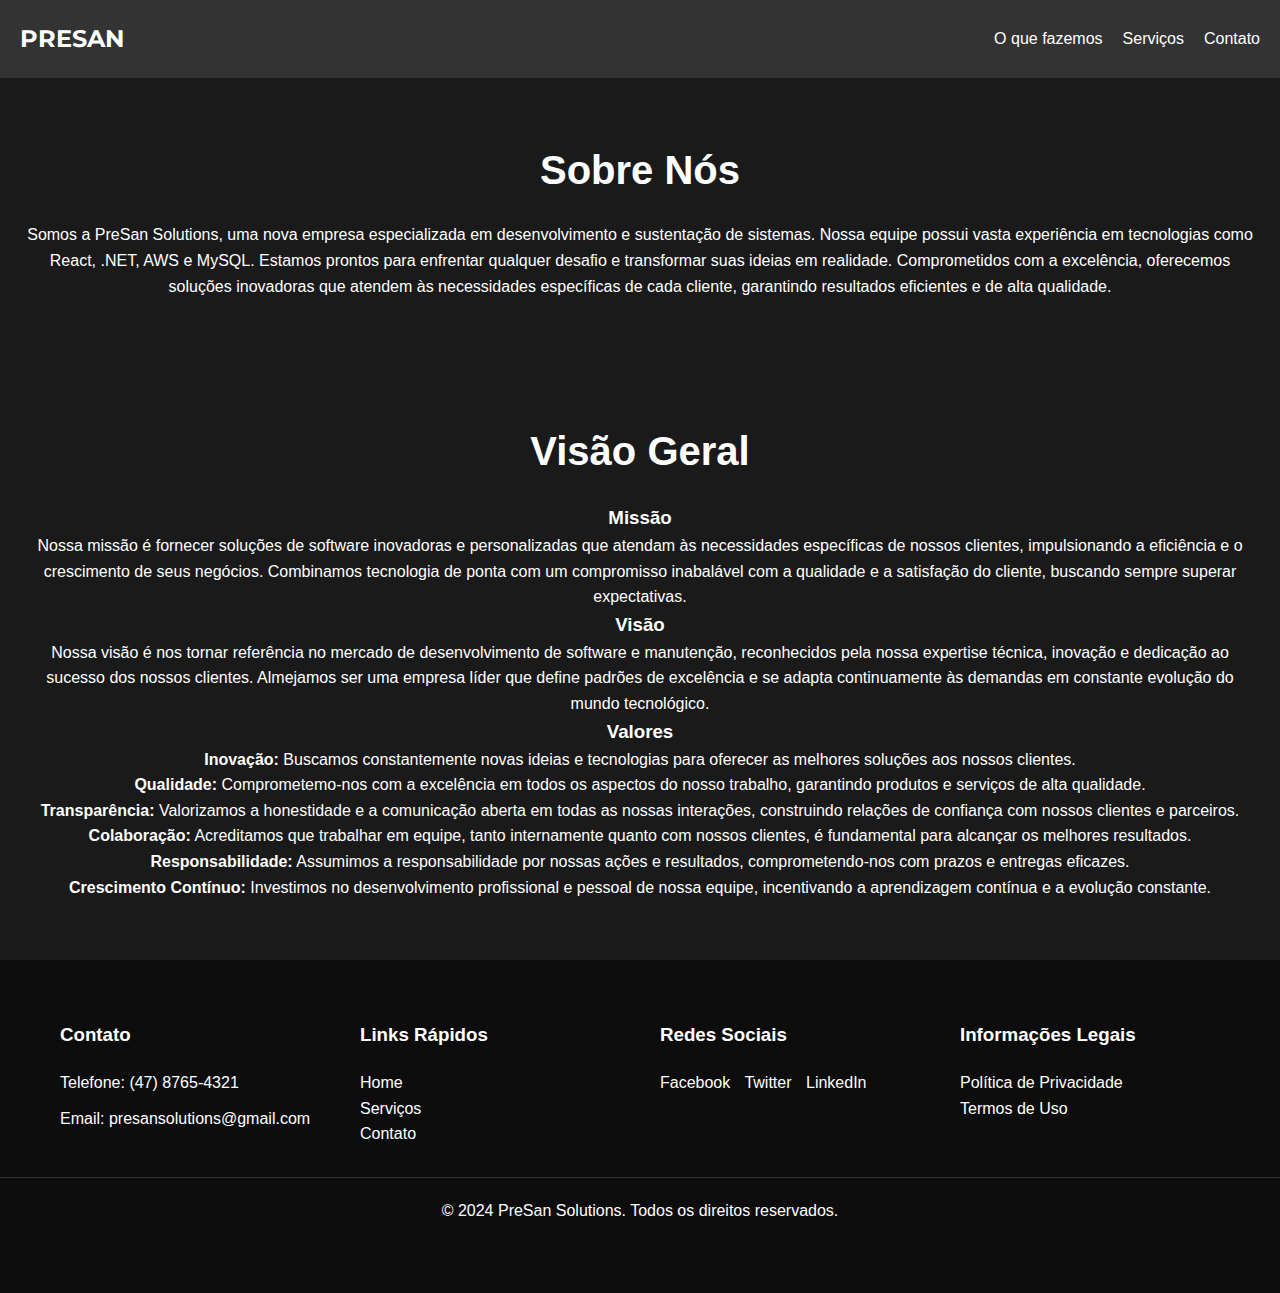
==== about.html @ 7deec788 "Criando página Sobre" ====
<!DOCTYPE html>
<html lang="pt-br">
<head>
    <meta charset="UTF-8">
    <meta name="viewport" content="width=device-width, initial-scale=1.0">
    <title>Sobre - PreSan Solutions</title>
    <link rel="stylesheet" href="styles.css">
    <script src="https://cdn.jsdelivr.net/npm/aos@2.3.4/dist/aos.js"></script>
</head>
<body>
    <header>
        <div class="logo">
             PRESAN
        </div>
        <nav>
            <ul class="nav-links">
                <li><a href="index.html#hero">O que fazemos</a></li>
                <li><a href="index.html#services">Serviços</a></li>
                <li><a href="index.html#contact">Contato</a></li>
            </ul>
            <div class="hamburger">
                <div class="line"></div>
                <div class="line"></div>
                <div class="line"></div>
            </div>
        </nav>
    </header>

    <section id="about" class="about-section" data-aos="fade-up">
        <h2>Sobre Nós</h2>
        <p>Somos a PreSan Solutions, uma nova empresa especializada em desenvolvimento e sustentação de sistemas. Nossa equipe possui vasta experiência em tecnologias como React, .NET, AWS e MySQL. Estamos prontos para enfrentar qualquer desafio e transformar suas ideias em realidade. Comprometidos com a excelência, oferecemos soluções inovadoras que atendem às necessidades específicas de cada cliente, garantindo resultados eficientes e de alta qualidade.</p>
    </section>

    <section id="visao-geral" class="about-section" data-aos="fade-up">
        <h2>Visão Geral</h2>
        <h3>Missão</h3>
        <p>Nossa missão é fornecer soluções de software inovadoras e personalizadas que atendam às necessidades específicas de nossos clientes, impulsionando a eficiência e o crescimento de seus negócios. Combinamos tecnologia de ponta com um compromisso inabalável com a qualidade e a satisfação do cliente, buscando sempre superar expectativas.</p>
        
        <h3>Visão</h3>
        <p>Nossa visão é nos tornar referência no mercado de desenvolvimento de software e manutenção, reconhecidos pela nossa expertise técnica, inovação e dedicação ao sucesso dos nossos clientes. Almejamos ser uma empresa líder que define padrões de excelência e se adapta continuamente às demandas em constante evolução do mundo tecnológico.</p>
        
        <h3>Valores</h3>
        <ul>
            <li><strong>Inovação:</strong> Buscamos constantemente novas ideias e tecnologias para oferecer as melhores soluções aos nossos clientes.</li>
            <li><strong>Qualidade:</strong> Comprometemo-nos com a excelência em todos os aspectos do nosso trabalho, garantindo produtos e serviços de alta qualidade.</li>
            <li><strong>Transparência:</strong> Valorizamos a honestidade e a comunicação aberta em todas as nossas interações, construindo relações de confiança com nossos clientes e parceiros.</li>
            <li><strong>Colaboração:</strong> Acreditamos que trabalhar em equipe, tanto internamente quanto com nossos clientes, é fundamental para alcançar os melhores resultados.</li>
            <li><strong>Responsabilidade:</strong> Assumimos a responsabilidade por nossas ações e resultados, comprometendo-nos com prazos e entregas eficazes.</li>
            <li><strong>Crescimento Contínuo:</strong> Investimos no desenvolvimento profissional e pessoal de nossa equipe, incentivando a aprendizagem contínua e a evolução constante.</li>
        </ul>
    </section>

    <footer>
        <div class="container" data-aos="fade-up">
            <div>
                <h3>Contato</h3>
                <p>Telefone: (47) 8765-4321</p>
                <p>Email: presansolutions@gmail.com</p>
            </div>
            <div>
                <h3>Links Rápidos</h3>
                <ul>
                    <li><a href="index.html#home">Home</a></li>
                    <li><a href="index.html#services">Serviços</a></li>
                    <li><a href="index.html#contact">Contato</a></li>
                </ul>
            </div>
            <div>
                <h3>Redes Sociais</h3>
                <p class="social">
                    <a href="#">Facebook</a>
                    <a href="#">Twitter</a>
                    <a href="#">LinkedIn</a>
                </p>
            </div>
            <div>
                <h3>Informações Legais</h3>
                <ul>
                    <li><a href="#privacy">Política de Privacidade</a></li>
                    <li><a href="#terms">Termos de Uso</a></li>
                </ul>
            </div>
        </div>
        <div class="credits">
            <p>© 2024 PreSan Solutions. Todos os direitos reservados.</p>
        </div>
    </footer>
    <script>
        AOS.init();
    </script>
</body>
</html>
---- styles.css ----
@import url('https://fonts.googleapis.com/css2?family=Montserrat:ital,wght@0,100..900;1,100..900&display=swap');


* {
    margin: 0;
    padding: 0;
    box-sizing: border-box;
}

body {
    font-family: Arial, sans-serif;
    line-height: 1.6;
    color: #fff;
    background: url('https://images.pexels.com/photos/3183183/pexels-photo-3183183.jpeg') no-repeat center center fixed;
    background-size: cover;
    position: relative;
}

body::before {
    content: '';
    position: absolute;
    top: 0;
    left: 0;
    width: 100%;
    height: 100%;
    background-color: rgba(0, 0, 0, 0.5); /* Ajuste a opacidade conforme necessário */
    z-index: 1;
}

header, .hero-section, .services-section, .about-section, .contact-section, footer {
    position: relative;
    z-index: 2;
}

header {
    display: flex;
    justify-content: space-between;
    align-items: center;
    padding: 20px;
    background-color: #333;
}

.logo img {
    height: 100px; /* Aumenta o tamanho da logo */
}

.logo {
    font-family: 'Montserrat', sans-serif;
    font-weight: 700;
    font-size: 1.5rem;
}

nav {
    display: flex;
    align-items: center;
}

.nav-links {
    display: flex;
    list-style: none;
}

.nav-links li {
    margin-left: 20px;
}

.nav-links li a {
    color: white;
    text-decoration: none;
}

.hamburger {
    display: none;
    flex-direction: column;
    cursor: pointer;
}

.hamburger .line {
    width: 25px;
    height: 3px;
    background: white;
    margin: 5px;
}

/* Responsivo */
@media (max-width: 768px) {
    .nav-links {
        display: none;
        flex-direction: column;
        width: 100%;
        position: absolute;
        top: 60px;
        left: 0;
        background-color: #333;
    }

    .nav-links.open {
        display: flex;
    }

    .nav-links li {
        margin: 15px 0;
    }

    .hamburger {
        display: flex;
    }
}

ul {
    list-style: none; /* Adiciona esta linha */
}

.hero-section {
    display: flex;
    flex-direction: column;
    align-items: center;
    justify-content: center;
    height: 100vh;
    text-align: center;
    padding: 40px 20px;
}

.hero-content {
    max-width: 800px;
    text-align: center;
}

.hero-content h1 {
    font-size: 2.5rem;
    margin-bottom: 20px;
}

.hero-content p {
    font-size: 1.25rem;
    margin-bottom: 20px;
}

.cta-button {
    display: inline-block;
    padding: 10px 20px;
    background-color: rgba(255, 0, 0, 0.7);
    color: white;
    text-decoration: none;
    border-radius: 5px;
    transition: background-color 0.3s, opacity 0.3s;
}

.cta-button:hover {
    background-color: rgba(255, 0, 0, 1);
}

.services-section,
.about-section,
.contact-section {
    padding: 60px 20px;
    text-align: center;
    background-color: #1a1a1a;
}

.services-section h2,
.about-section h2,
.contact-section h2 {
    font-size: 2.5rem;
    margin-bottom: 20px;
}

.service-list {
    display: flex;
    flex-wrap: wrap;
    justify-content: center;
}

.service {
    flex: 1 1 45%;
    margin: 10px;
    background-color: #333;
    padding: 20px;
    border-radius: 5px;
    text-align: center;
}

.service-icon {
    width: 50px;
    height: 50px;
    margin-bottom: 10px;
}

form {
    max-width: 600px;
    margin: 0 auto;
    display: flex;
    flex-direction: column;
}

form label {
    margin-bottom: 5px;
}

form input,
form textarea {
    margin-bottom: 20px;
    padding: 10px;
    border: 1px solid #ccc;
    border-radius: 5px;
}

form button {
    padding: 10px 20px;
    background-color: #007BFF;
    color: white;
    border: none;
    border-radius: 5px;
    cursor: pointer;
    transition: background-color 0.3s;
}

form button:hover {
    background-color: #0056b3;
}

#typed-text {
    font-size: 2.5rem;
    margin-bottom: 20px;
}

.services_icon {
    width: 50px; /* Ajuste o tamanho conforme necessário */
    height: 50px;
    fill: #1E90FF; /* Cor padrão */
}

.dropdown {
    position: relative;
    display: inline-block;
}

.dropdown-content {
    display: none;
    position: absolute;
    background-color: #333;
    min-width: 160px;
    box-shadow: 0px 8px 16px 0px rgba(0,0,0,0.2);
    z-index: 1;
}

.dropdown-content a {
    color: white;
    padding: 12px 16px;
    text-decoration: none;
    display: block;
    text-align: left;
}

.dropdown-content a:hover {
    background-color: #111;
}

.dropdown:hover .dropdown-content {
    display: block;
}

.dropbtn {
    background-color: inherit;
    color: white;
    border: none;
    outline: none;
    cursor: pointer;
    padding: 14px 16px;
    font-size: 16px;
}

#digital-solutions {
    position: relative;
    overflow: hidden;
    text-align: center;
    padding: 60px 0;
    background-color: rgb(255, 255, 255) !important; /* Fundo branco para a seção */
    min-height: 600px; /* Altura mínima aumentada */
    display: flex;
    align-items: center;
    justify-content: center;
}
    
  
  #particles-js {
    position: absolute;
    width: 100%;
    height: 100%;
    top: 0;
    left: 0;
    z-index: 1;
    background-color: rgb(255, 255, 255) !important;
  }
  
  #digital-solutions .content {
    position: relative;
    z-index: 2;
    color: black; /* Texto preto para contraste com fundo branco */
  }

  #digital-solutions .content h2 {
    font-size: 2.5rem; /* Tamanho da fonte maior */
  }
  
  #digital-solutions .icons {
    display: flex;
    justify-content: center;
    gap: 60px;
    margin-top: 20px;
    
  }
  
  #digital-solutions .icons img {
    width: 100px; /* Aumenta o tamanho dos ícones */
    height: 100px; /* Aumenta o tamanho dos ícones */
    filter: grayscale(100%); /* Aplica a cor cinza */
    opacity: 0.7; /* Ajusta a opacidade para dar impressão de sobreposição */
  }

  footer {
    background-color: #0d0d0d;
    color: #fff;
    padding: 40px 0;
  }

  footer .container {
    max-width: 1200px;
    margin: auto;
    display: flex;
    flex-wrap: wrap;
    justify-content: space-between;
  }

  footer .container div {
    flex: 1;
    min-width: 250px;
    padding: 20px;
  }

  footer h3 {
    margin-bottom: 20px;
  }

  footer p, footer ul, footer a {
    color: #fff;
    text-decoration: none;
    margin: 0 0 10px;
  }

  footer ul {
    list-style: none;
    padding: 0;
  }

  footer .social a {
    margin-right: 10px;
  }

  footer .credits {
    text-align: center;
    padding: 20px;
    border-top: 1px solid #333;
}

.service-details {
    display: none;
    transition: max-height 0.5s ease-out;
}

.service.open .service-details {
    display: block;
}

.read-more-btn {
    background-color: #007BFF;
    color: white;
    border: none;
    padding: 10px 20px;
    cursor: pointer;
    border-radius: 5px;
    margin-top: 10px;
    transition: background-color 0.3s;
}

.read-more-btn:hover {
    background-color: #0056b3;
}

/* ROLER DOS SERVICOS */

.service-list .service:nth-child(n+5) {
    display: none;
}

.service-list.expanded .service:nth-child(n+5) {
    display: flex;
    flex-wrap: wrap;
    justify-content: center;
}

.toggle-services-btn {
    background-color: #007BFF;
    color: white;
    border: none;
    padding: 10px 20px;
    cursor: pointer;
    border-radius: 5px;
    margin-top: 10px;
    transition: background-color 0.3s;
}

.toggle-services-btn:hover {
    background-color: #0056b3;
}
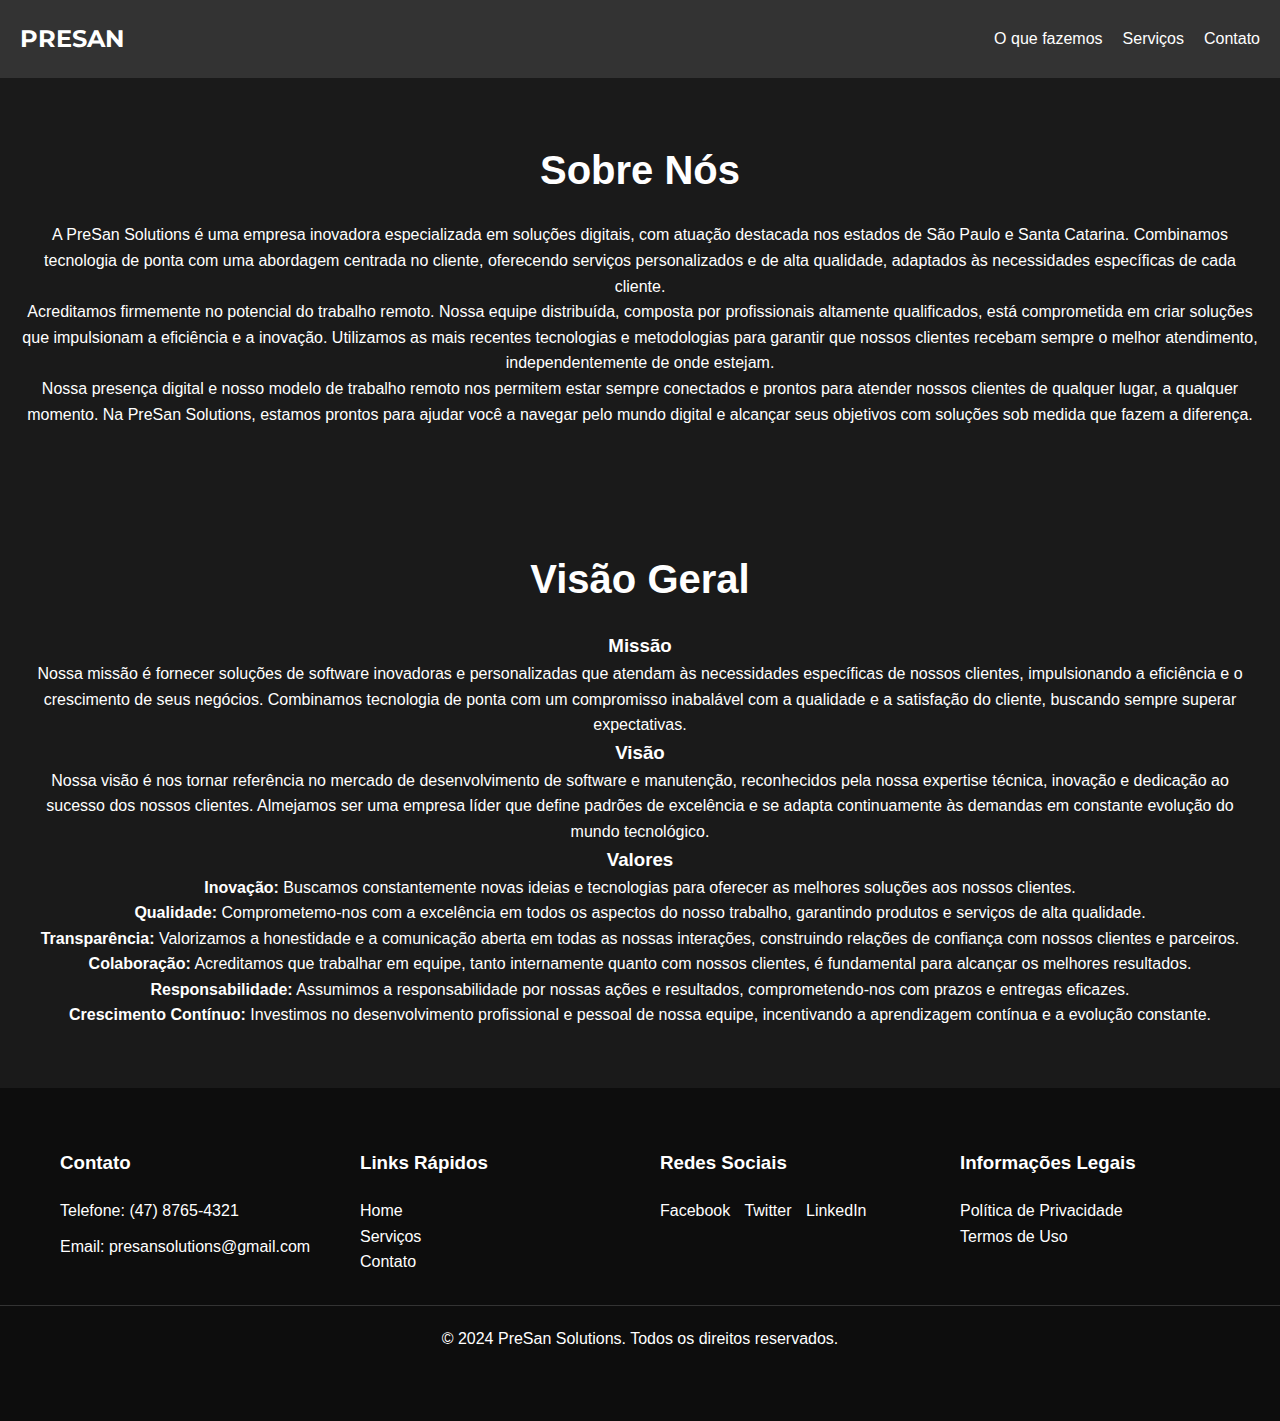
==== commit df85c7b1: "Ajustando conteudo Sobre nós" ====
--- a/about.html
+++ b/about.html
@@ -28,7 +28,9 @@
 
     <section id="about" class="about-section" data-aos="fade-up">
         <h2>Sobre Nós</h2>
-        <p>Somos a PreSan Solutions, uma nova empresa especializada em desenvolvimento e sustentação de sistemas. Nossa equipe possui vasta experiência em tecnologias como React, .NET, AWS e MySQL. Estamos prontos para enfrentar qualquer desafio e transformar suas ideias em realidade. Comprometidos com a excelência, oferecemos soluções inovadoras que atendem às necessidades específicas de cada cliente, garantindo resultados eficientes e de alta qualidade.</p>
+        <p>A PreSan Solutions é uma empresa inovadora especializada em soluções digitais, com atuação destacada nos estados de São Paulo e Santa Catarina. Combinamos tecnologia de ponta com uma abordagem centrada no cliente, oferecendo serviços personalizados e de alta qualidade, adaptados às necessidades específicas de cada cliente.</p>
+    <p>Acreditamos firmemente no potencial do trabalho remoto. Nossa equipe distribuída, composta por profissionais altamente qualificados, está comprometida em criar soluções que impulsionam a eficiência e a inovação. Utilizamos as mais recentes tecnologias e metodologias para garantir que nossos clientes recebam sempre o melhor atendimento, independentemente de onde estejam.</p>
+    <p>Nossa presença digital e nosso modelo de trabalho remoto nos permitem estar sempre conectados e prontos para atender nossos clientes de qualquer lugar, a qualquer momento. Na PreSan Solutions, estamos prontos para ajudar você a navegar pelo mundo digital e alcançar seus objetivos com soluções sob medida que fazem a diferença.</p>
     </section>
 
     <section id="visao-geral" class="about-section" data-aos="fade-up">
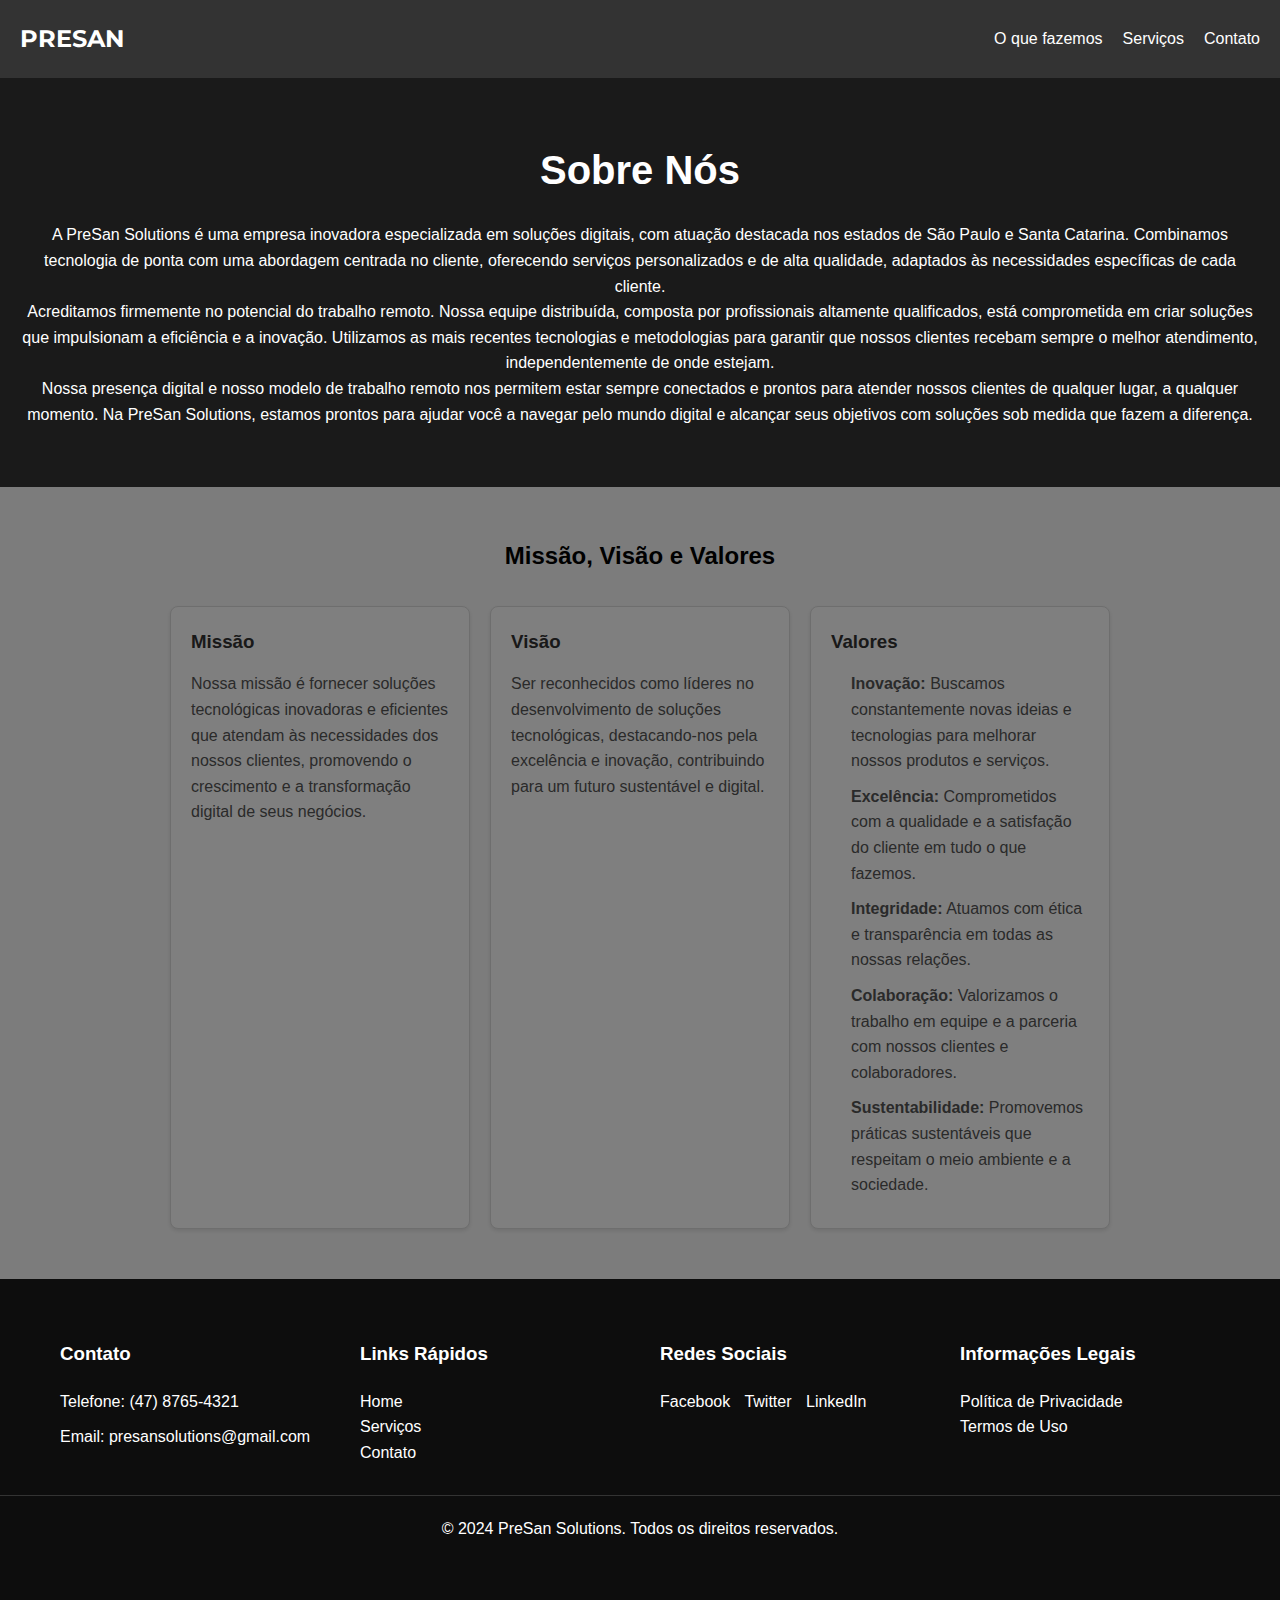
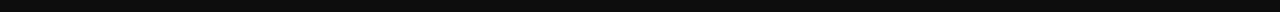
==== commit d74abf93: "Adicionando pagina sobre nós" ====
--- a/about.html
+++ b/about.html
@@ -4,8 +4,9 @@
     <meta charset="UTF-8">
     <meta name="viewport" content="width=device-width, initial-scale=1.0">
     <title>Sobre - PreSan Solutions</title>
+    <script src="https://cdn.jsdelivr.net/npm/aos@2.3.4/dist/aos.js"></script>
     <link rel="stylesheet" href="styles.css">
-    <script src="https://cdn.jsdelivr.net/npm/aos@2.3.4/dist/aos.js"></script>
+    
 </head>
 <body>
     <header>
@@ -28,28 +29,37 @@
 
     <section id="about" class="about-section" data-aos="fade-up">
         <h2>Sobre Nós</h2>
-        <p>A PreSan Solutions é uma empresa inovadora especializada em soluções digitais, com atuação destacada nos estados de São Paulo e Santa Catarina. Combinamos tecnologia de ponta com uma abordagem centrada no cliente, oferecendo serviços personalizados e de alta qualidade, adaptados às necessidades específicas de cada cliente.</p>
-    <p>Acreditamos firmemente no potencial do trabalho remoto. Nossa equipe distribuída, composta por profissionais altamente qualificados, está comprometida em criar soluções que impulsionam a eficiência e a inovação. Utilizamos as mais recentes tecnologias e metodologias para garantir que nossos clientes recebam sempre o melhor atendimento, independentemente de onde estejam.</p>
-    <p>Nossa presença digital e nosso modelo de trabalho remoto nos permitem estar sempre conectados e prontos para atender nossos clientes de qualquer lugar, a qualquer momento. Na PreSan Solutions, estamos prontos para ajudar você a navegar pelo mundo digital e alcançar seus objetivos com soluções sob medida que fazem a diferença.</p>
+        <div class="centralizado">
+            <p>A PreSan Solutions é uma empresa inovadora especializada em soluções digitais, com atuação destacada nos estados de São Paulo e Santa Catarina. Combinamos tecnologia de ponta com uma abordagem centrada no cliente, oferecendo serviços personalizados e de alta qualidade, adaptados às necessidades específicas de cada cliente.</p>
+            <p>Acreditamos firmemente no potencial do trabalho remoto. Nossa equipe distribuída, composta por profissionais altamente qualificados, está comprometida em criar soluções que impulsionam a eficiência e a inovação. Utilizamos as mais recentes tecnologias e metodologias para garantir que nossos clientes recebam sempre o melhor atendimento, independentemente de onde estejam.</p>
+            <p>Nossa presença digital e nosso modelo de trabalho remoto nos permitem estar sempre conectados e prontos para atender nossos clientes de qualquer lugar, a qualquer momento. Na PreSan Solutions, estamos prontos para ajudar você a navegar pelo mundo digital e alcançar seus objetivos com soluções sob medida que fazem a diferença.</p>
+        </div>
     </section>
 
-    <section id="visao-geral" class="about-section" data-aos="fade-up">
-        <h2>Visão Geral</h2>
-        <h3>Missão</h3>
-        <p>Nossa missão é fornecer soluções de software inovadoras e personalizadas que atendam às necessidades específicas de nossos clientes, impulsionando a eficiência e o crescimento de seus negócios. Combinamos tecnologia de ponta com um compromisso inabalável com a qualidade e a satisfação do cliente, buscando sempre superar expectativas.</p>
-        
-        <h3>Visão</h3>
-        <p>Nossa visão é nos tornar referência no mercado de desenvolvimento de software e manutenção, reconhecidos pela nossa expertise técnica, inovação e dedicação ao sucesso dos nossos clientes. Almejamos ser uma empresa líder que define padrões de excelência e se adapta continuamente às demandas em constante evolução do mundo tecnológico.</p>
-        
-        <h3>Valores</h3>
-        <ul>
-            <li><strong>Inovação:</strong> Buscamos constantemente novas ideias e tecnologias para oferecer as melhores soluções aos nossos clientes.</li>
-            <li><strong>Qualidade:</strong> Comprometemo-nos com a excelência em todos os aspectos do nosso trabalho, garantindo produtos e serviços de alta qualidade.</li>
-            <li><strong>Transparência:</strong> Valorizamos a honestidade e a comunicação aberta em todas as nossas interações, construindo relações de confiança com nossos clientes e parceiros.</li>
-            <li><strong>Colaboração:</strong> Acreditamos que trabalhar em equipe, tanto internamente quanto com nossos clientes, é fundamental para alcançar os melhores resultados.</li>
-            <li><strong>Responsabilidade:</strong> Assumimos a responsabilidade por nossas ações e resultados, comprometendo-nos com prazos e entregas eficazes.</li>
-            <li><strong>Crescimento Contínuo:</strong> Investimos no desenvolvimento profissional e pessoal de nossa equipe, incentivando a aprendizagem contínua e a evolução constante.</li>
-        </ul>
+    <section id="missao-visao-valores">
+        <div class="container">
+            <h2>Missão, Visão e Valores</h2>
+            <div class="cards">
+                <div class="card">
+                    <h3>Missão</h3>
+                    <p>Nossa missão é fornecer soluções tecnológicas inovadoras e eficientes que atendam às necessidades dos nossos clientes, promovendo o crescimento e a transformação digital de seus negócios.</p>
+                </div>
+                <div class="card">
+                    <h3>Visão</h3>
+                    <p>Ser reconhecidos como líderes no desenvolvimento de soluções tecnológicas, destacando-nos pela excelência e inovação, contribuindo para um futuro sustentável e digital.</p>
+                </div>
+                <div class="card">
+                    <h3>Valores</h3>
+                    <ul>
+                        <li><strong>Inovação:</strong> Buscamos constantemente novas ideias e tecnologias para melhorar nossos produtos e serviços.</li>
+                        <li><strong>Excelência:</strong> Comprometidos com a qualidade e a satisfação do cliente em tudo o que fazemos.</li>
+                        <li><strong>Integridade:</strong> Atuamos com ética e transparência em todas as nossas relações.</li>
+                        <li><strong>Colaboração:</strong> Valorizamos o trabalho em equipe e a parceria com nossos clientes e colaboradores.</li>
+                        <li><strong>Sustentabilidade:</strong> Promovemos práticas sustentáveis que respeitam o meio ambiente e a sociedade.</li>
+                    </ul>
+                </div>
+            </div>
+        </div>
     </section>
 
     <footer>
--- a/styles.css
+++ b/styles.css
@@ -413,4 +413,57 @@
 
 .toggle-services-btn:hover {
     background-color: #0056b3;
-} +} 
+
+.centralizado {
+    text-align: center;
+    margin: 0 auto;
+    max-width: 1300px;
+}
+
+
+#missao-visao-valores {
+    padding: 50px 20px;
+    background-color: #f9f9f9;
+    text-align: center;
+}
+
+#missao-visao-valores h2 {
+    margin-bottom: 30px;
+    color: #000;
+}
+
+.cards {
+    display: flex;
+    flex-wrap: wrap;
+    justify-content: center;
+    gap: 20px;
+}
+
+.card {
+    background-color: #fff;
+    border: 1px solid #ddd;
+    border-radius: 8px;
+    box-shadow: 0 2px 4px rgba(0, 0, 0, 0.1);
+    padding: 20px;
+    width: 300px;
+    text-align: left;
+}
+
+.card h3 {
+    color: #333;
+    margin-bottom: 15px;
+}
+
+.card p, .card ul {
+    color: #555;
+    line-height: 1.6;
+}
+
+.card ul {
+    padding-left: 20px;
+}
+
+.card li {
+    margin-bottom: 10px;
+}